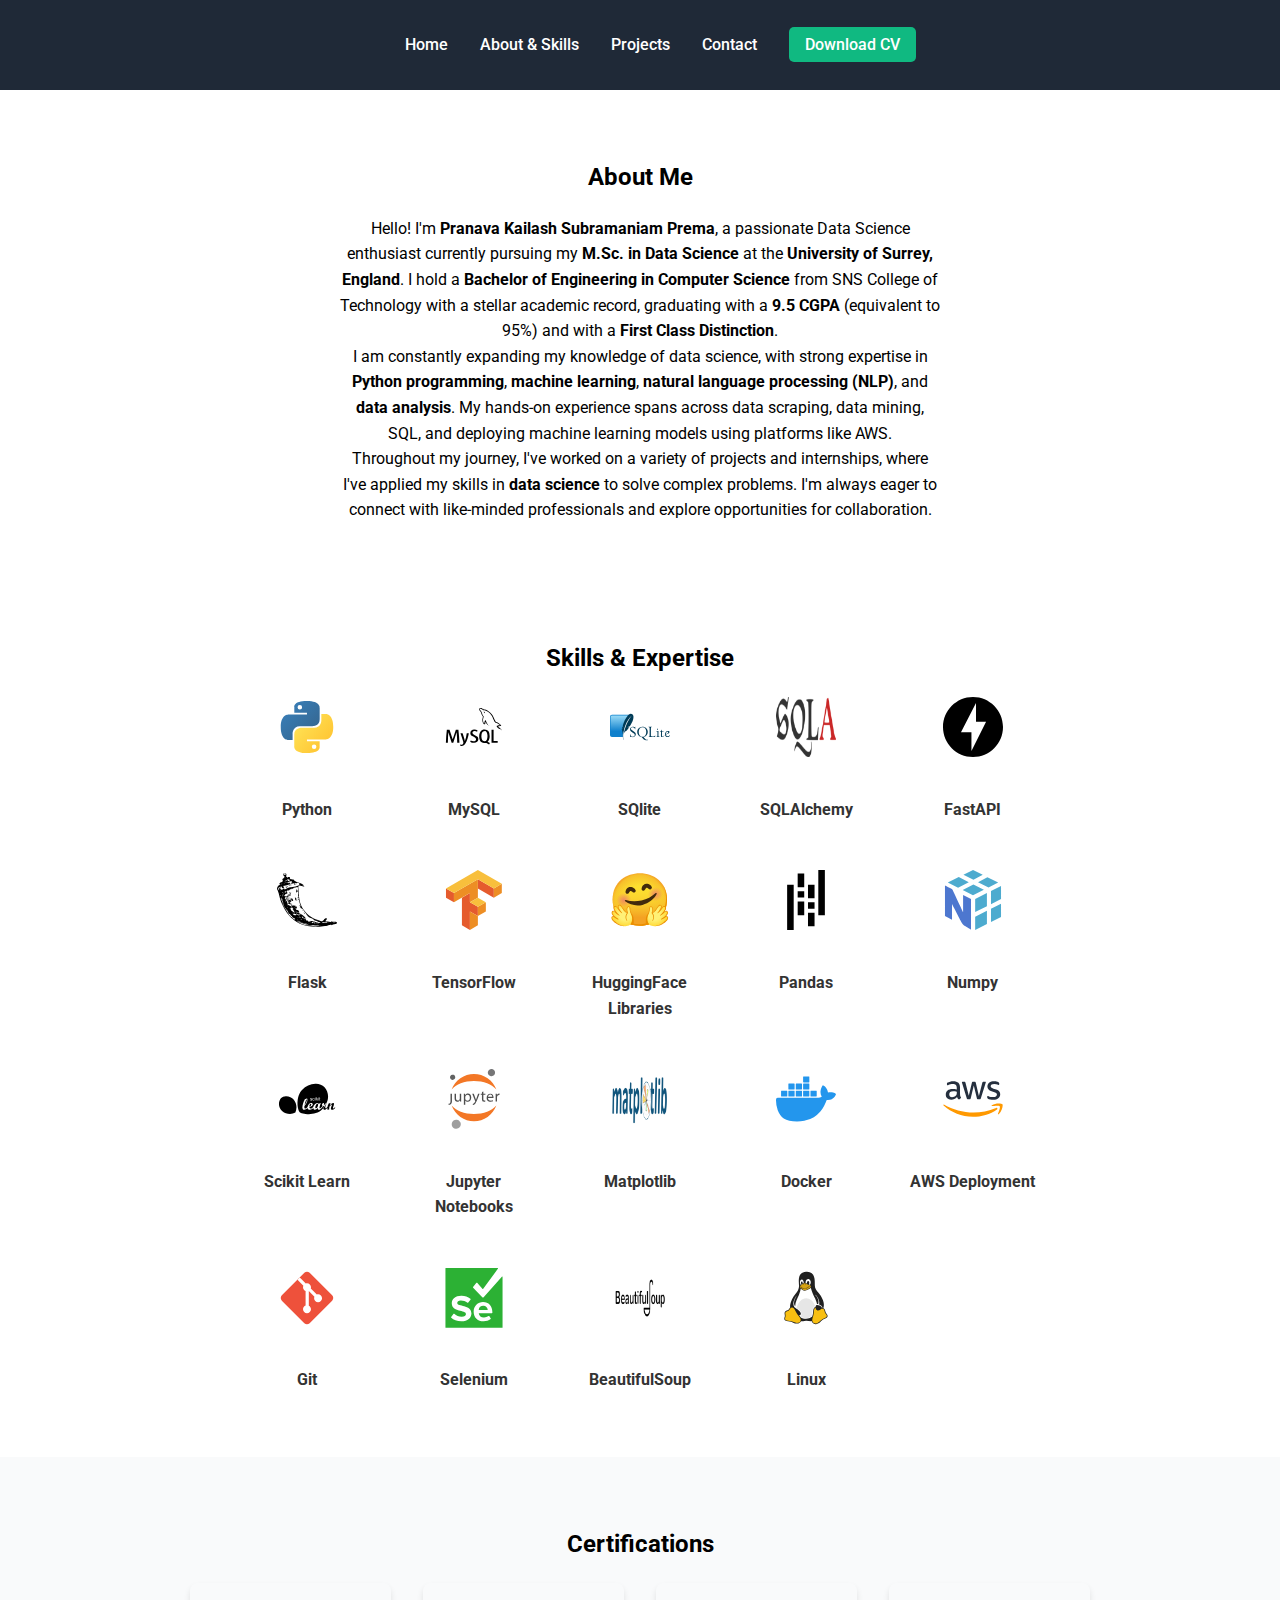
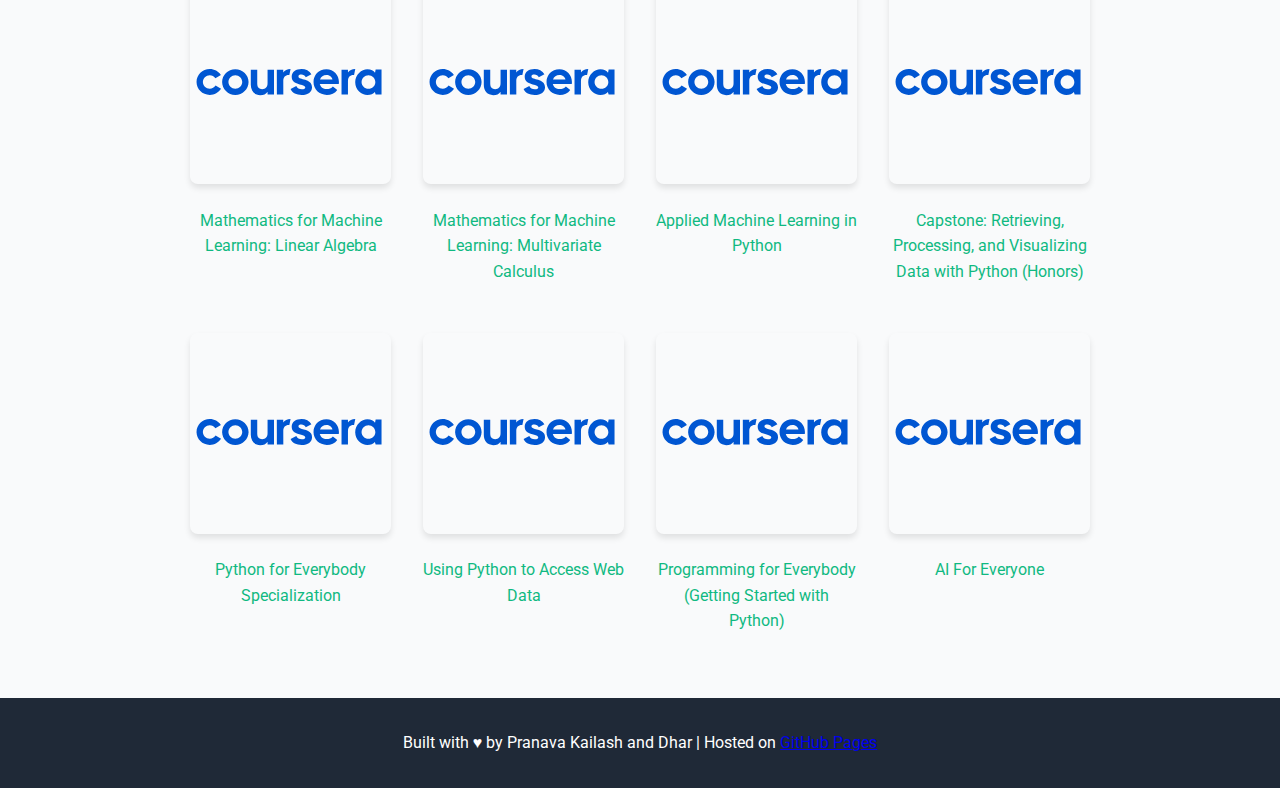
==== about.html @ 71a6b6d1 "Rework of Website" ====
<!DOCTYPE html>
<html lang="en">
<head>
  <meta charset="UTF-8">
  <meta name="viewport" content="width=device-width, initial-scale=1.0">
  <meta name="description" content="About Pranava Kailash Subramaniam Prema | Data Science Portfolio">
  <title>About | Pranava Kailash Subramaniam Prema</title>
  <link rel="stylesheet" href="assets/css/style.css">
  <link href="https://fonts.googleapis.com/css2?family=Roboto:wght@400;500;700&display=swap" rel="stylesheet">
</head>
<body>

  <!-- Navbar -->
  <nav>
    <ul>
      <li><a href="index.html">Home</a></li>
      <li><a href="about.html">About & Skills</a></li>
      <li><a href="projects.html">Projects</a></li>
      <li><a href="contact.html">Contact</a></li>
      <li><a href="docs/Pranava_Kailash_CV.pdf" class="btn" download>Download CV</a></li>
    </ul>
  </nav>

  <!-- About Section -->
  <section id="about" class="about">
    <h2>About Me</h2>
    <div class="bio">
      <p>
        Hello! I'm <strong>Pranava Kailash Subramaniam Prema</strong>, a passionate Data Science enthusiast currently pursuing my <strong>M.Sc. in Data Science</strong> at the <strong>University of Surrey, England</strong>. I hold a <strong>Bachelor of Engineering in Computer Science</strong> from SNS College of Technology with a stellar academic record, graduating with a <strong>9.5 CGPA</strong> (equivalent to 95%) and with a <strong>First Class Distinction</strong>.
      </p>
      <p>
        I am constantly expanding my knowledge of data science, with strong expertise in <strong>Python programming</strong>, <strong>machine learning</strong>, <strong>natural language processing (NLP)</strong>, and <strong>data analysis</strong>. My hands-on experience spans across data scraping, data mining, SQL, and deploying machine learning models using platforms like AWS.
      </p>
      <p>
        Throughout my journey, I've worked on a variety of projects and internships, where I've applied my skills in <strong>data science</strong> to solve complex problems. I'm always eager to connect with like-minded professionals and explore opportunities for collaboration.
      </p>
    </div>
  </section>

  <!-- Skills Section -->
  <section id="skills" class="skills">
    <h2>Skills & Expertise</h2>
    <div class="skills-grid">
  
      <!-- Languages -->
      <div class="skill">
        <img src="assets/images/python-logo.svg" alt="Python">
        <p>Python</p>
      </div>
  
      <!-- Databases -->
      <div class="skill">
        <img src="assets/images/sql-logo.svg" alt="MySQL">
        <p>MySQL</p>
      </div>
      <div class="skill">
        <img src="assets/images/sqlite-logo.svg" alt="SQlite">
        <p>SQlite</p>
      </div>
      <div class="skill">
        <img src="assets/images/sqlalchemy-logo.png" alt="sqlalchemy-logo">
        <p>SQLAlchemy</p>
      </div>
  
      <!-- Front-End & Full-Stack Frameworks -->
      <div class="skill">
        <img src="assets/images/fastapi-logo.svg" alt="FastAPI">
        <p>FastAPI</p>
      </div>
      <div class="skill">
        <img src="assets/images/flask-logo.svg" alt="Flask">
        <p>Flask</p>
      </div>
  
      <!-- Machine Learning & Data Science -->
      <div class="skill">
        <img src="assets/images/tensorflow-logo.svg" alt="TensorFlow">
        <p>TensorFlow</p>
      </div>
      <div class="skill">
        <img src="assets/images/hugging-face-logo.svg" alt="HuggingFace">
        <p>HuggingFace Libraries</p>
      </div>
      <div class="skill">
        <img src="assets/images/pandas-logo.svg" alt="Pandas">
        <p>Pandas</p>
      </div>
      <div class="skill">
        <img src="assets/images/numpy-logo.svg" alt="Numpy">
        <p>Numpy</p>
      </div>
      <div class="skill">
        <img src="assets/images/scikitlearn-logo.svg" alt="scikitlearn-logo">
        <p>Scikit Learn</p>
      </div>
      <div class="skill">
        <img src="assets/images/jupyter-logo.svg" alt="Jupyter Notebooks">
        <p>Jupyter Notebooks</p>
      </div>
      <div class="skill">
        <img src="assets/images/matplot-logo.png" alt="Matplot">
        <p>Matplotlib</p>
      </div>
  
      <!-- DevOps & Cloud -->
      <div class="skill">
        <img src="assets/images/docker-logo.svg" alt="Docker">
        <p>Docker</p>
      </div>
      <div class="skill">
        <img src="assets/images/aws-logo.svg" alt="AWS Deployment">
        <p>AWS Deployment</p>
      </div>
      <div class="skill">
        <img src="assets/images/git-logo.svg" alt="Git">
        <p>Git</p>
      </div>
  
      <!-- Web Scraping & Automation -->
      <div class="skill">
        <img src="assets/images/selenium-logo.svg" alt="Selenium">
        <p>Selenium</p>
      </div>
      <div class="skill">
        <img src="assets/images/bs-logo.png" alt="BeautifulSoup">
        <p>BeautifulSoup</p>
      </div>
      
      <!-- System Administration -->
      <div class="skill">
        <img src="assets/images/linux-logo.svg" alt="Linux">
        <p>Linux</p>
      </div>
  
    </div>
  </section>
  

  <!-- Certifications Section -->
  <section id="certifications" class="certifications">
    <h2>Certifications</h2>
    <div class="certificates-grid">
      <div class="certificate">
        <img src="assets/images/coursera-logo.svg" alt="Coursera">
        <p><a href="https://www.coursera.org/account/accomplishments/certificate/3JVNKNP4TSUV" target="_blank">Mathematics for Machine Learning: Linear Algebra</a></p>
      </div>
      <div class="certificate">
        <img src="assets/images/coursera-logo.svg" alt="Coursera">
        <p><a href="https://www.coursera.org/account/accomplishments/certificate/JYFUVM4QVC7R" target="_blank">Mathematics for Machine Learning: Multivariate Calculus</a></p>
      </div>
      <div class="certificate">
        <img src="assets/images/coursera-logo.svg" alt="Coursera">
        <p><a href="https://www.coursera.org/account/accomplishments/certificate/JJ88ABP6T47W" target="_blank">Applied Machine Learning in Python</a></p>
      </div>
      <div class="certificate">
        <img src="assets/images/coursera-logo.svg" alt="Coursera">
        <p><a href="https://www.coursera.org/account/accomplishments/certificate/2F7UGEESR243" target="_blank">Capstone: Retrieving, Processing, and Visualizing Data with Python (Honors)</a></p>
      </div>
      <div class="certificate">
        <img src="assets/images/coursera-logo.svg" alt="Coursera">
        <p><a href="https://www.coursera.org/account/accomplishments/certificate/2GM77UL9MKPQ" target="_blank">Python for Everybody Specialization</a></p>
      </div>
      <div class="certificate">
        <img src="assets/images/coursera-logo.svg" alt="Coursera">
        <p><a href="https://www.coursera.org/account/accomplishments/certificate/U93T3ADRW2PY" target="_blank">Using Python to Access Web Data</a></p>
      </div>
      <div class="certificate">
        <img src="assets/images/coursera-logo.svg" alt="Coursera">
        <p><a href="https://www.coursera.org/account/accomplishments/certificate/TKMPP6FZCB6H" target="_blank">Programming for Everybody (Getting Started with Python)</a></p>
      </div>
      <div class="certificate">
        <img src="assets/images/coursera-logo.svg" alt="Coursera">
        <p><a href="https://www.coursera.org/account/accomplishments/certificate/QDUBH4W4UQMU" target="_blank">AI For Everyone</a></p>
      </div>
      <!-- Add more certifications as needed -->
    </div>
  </section>

  <!-- Footer -->
  <footer>
    <p>Built with ♥ by Pranava Kailash and Dhar | Hosted on <a href="https://github.com/Pranava-Kailash/Pranava-Kailash.github.io" target="_blank">GitHub Pages</a></p>
  </footer>

</body>
</html>
---- assets/css/style.css ----
/* Global Styles */
body {
  font-family: 'Roboto', sans-serif;
  margin: 0;
  padding: 0;
  box-sizing: border-box;
  line-height: 1.6;
}

nav {
  display: flex;
  justify-content: center;
  background: #1f2937;
  padding: 1rem;
}

nav ul {
  list-style: none;
  display: flex;
}

nav ul li {
  margin: 0 1rem;
}

nav ul li a {
  color: #fff;
  text-decoration: none;
  font-weight: 500;
}

.btn {
  background-color: #10b981;
  color: white;
  padding: 0.5rem 1rem;
  border: none;
  border-radius: 5px;
  text-decoration: none;
  font-size: 1rem;
  cursor: pointer;
}

.btn:hover {
  background-color: #047857;
}

/* Profile Picture Styling Specific to Home Page */
.profile-pic-large {
  width: 220px;  
  height: 220px;
  border-radius: 50%;  
  object-fit: cover;
  margin-bottom: 1rem;
  box-shadow: 0px 4px 10px rgba(0, 0, 0, 0.2); 
}

/* Hero Section Specific to Home Page */
.hero {
  position: relative;
  height: 100vh;
  display: flex;
  flex-direction: column;
  justify-content: center;
  align-items: center;
  text-align: center;
  overflow: hidden; 
}

.hero::before {
  content: '';
  position: absolute;
  top: 0;
  left: 0;
  right: 0;
  bottom: 0;
  background: url('../images/bg_image.jpg') no-repeat center center/cover;
  filter: blur(1.5px); 
  z-index: -1; 
  transform: scale(1.05); 
}

/* Profile Picture and Text Styling */
.hero-content {
  position: relative; 
  z-index: 1;
}

.profile-pic-large {
  width: 220px;
  height: 220px;
  border-radius: 50%;
  object-fit: cover;
  margin-bottom: 1rem;
  box-shadow: 0px 4px 10px rgba(0, 0, 0, 0.2);
}

.hero h1 {
  font-size: 3.5rem;
  color: whitesmoke;
  margin-bottom: 1rem;
  text-shadow: 2px 2px 10px rgba(0, 0, 0, 0.7);
}

.hero p {
  font-size: 1.7rem;
  color: #d1d5db;
  margin-bottom: 2rem;
  text-shadow: 1px 1px 6px rgba(0, 0, 0, 0.5);
}

.hero .btn {
  background-color: #10b981;
  color: white;
  padding: 0.75rem 1.5rem;
  border-radius: 5px;
  font-size: 1.1rem;
  cursor: pointer;
}

.hero .btn:hover {
  background-color: #047857;
}

.about, .projects, .contact {
  padding: 3rem 0;
  text-align: center;
}

.about p {
  max-width: 600px;
  margin: 0 auto;
}

/* Skills Section */
.skills {
  padding: 3rem 0;
  background-color: #ffffff;
  text-align: center;
}

.skills-grid {
  display: grid;
  grid-template-columns: repeat(auto-fit, minmax(120px, 1fr));
  gap: 2rem;
  max-width: 800px;
  margin: 0 auto;
}

.skill img {
  width: 60px;
  margin-bottom: 1rem;
}

.skill p {
  font-weight: bold;
  font-size: 1rem;
  color: #333;
}

/* Certifications Section */
.certifications {
  padding: 3rem 0;
  background-color: #f9fafb;
  text-align: center;
}

.certificates-grid {
  display: grid;
  grid-template-columns: repeat(auto-fit, minmax(200px, 1fr));
  gap: 2rem;
  max-width: 900px;
  margin: 0 auto;
}

.certificate img {
  width: 100%;
  height: auto;
  border-radius: 8px;
  box-shadow: 0 4px 6px rgba(0, 0, 0, 0.1);
}

.certificate p {
  margin-top: 1rem;
}

.certificate a {
  color: #10b981;
  text-decoration: none;
}

/* Project Section */
.project-grid {
  display: grid;
  grid-template-columns: repeat(auto-fit, minmax(300px, 1fr));
  gap: 2rem;
  padding: 2rem;
}

.project-card {
  background: #f3f4f6;
  padding: 1.5rem;
  border-radius: 8px;
  box-shadow: 0 4px 6px rgba(0, 0, 0, 0.1);
}

.project-card h3 {
  margin-bottom: 1rem;
}

.project-card a {
  text-decoration: none;
  color: #10b981;
  font-weight: bold;
}

/* Contact Section */
.contact {
  padding: 2rem 0; 
  text-align: center;
  background-color: #f9fafb;
}

.contact h2 {
  font-size: 2rem; 
  margin-bottom: 1rem;
}

.contact p {
  font-size: 1rem; 
  margin-bottom: 1.5rem;
  color: #555;
}

.contact form {
  max-width: 500px;
  margin: 0 auto 1.5rem auto;
  padding: 1.5rem;
  background-color: #ffffff;
  border-radius: 8px;
  box-shadow: 0 4px 6px rgba(0, 0, 0, 0.1);
}

.contact input, .contact textarea {
  width: calc(100% - 20px);
  margin-bottom: 1rem;
  padding: 0.75rem;
  border: 1px solid #d1d5db;
  border-radius: 5px;
  font-size: 1rem;
  box-sizing: border-box; 
}

.contact textarea {
  resize: vertical;
  height: 120px;
}

.contact button {
  background-color: #10b981;
  color: white;
  padding: 0.6rem 1rem;
  border: none;
  cursor: pointer;
  font-size: 1rem;
}

.contact button:hover {
  background-color: #047857;
}

.contact-info {
  margin-top: 1.5rem;
}

.contact-info p {
  font-size: 1rem;
  margin-bottom: 0.75rem;
}

.contact-info a {
  color: #10b981;
  text-decoration: none;
  font-weight: 500;
}

.contact-info a:hover {
  text-decoration: underline;
}

/* Button Styles */
.project-card .btn {
  background-color: #10b981;
  color: white; 
  padding: 0.5rem 1rem;
  border-radius: 5px;
  text-decoration: none;
  font-size: 1rem;
  font-weight: bold;
  display: inline-block;
}

.project-card .btn:hover {
  background-color: #047857;
  color: white; 
}

html, body {
  height: 100%;
  margin: 0;
  padding: 0;
  display: flex;
  flex-direction: column;
}

#contact {
  flex: 1; 
}

/* Sticky Footer */
footer {
  background-color: #1f2937;
  color: white;
  text-align: center;
  padding: 1rem 0;
  margin-top: auto; 
  width: 100%;
  position: relative;
}
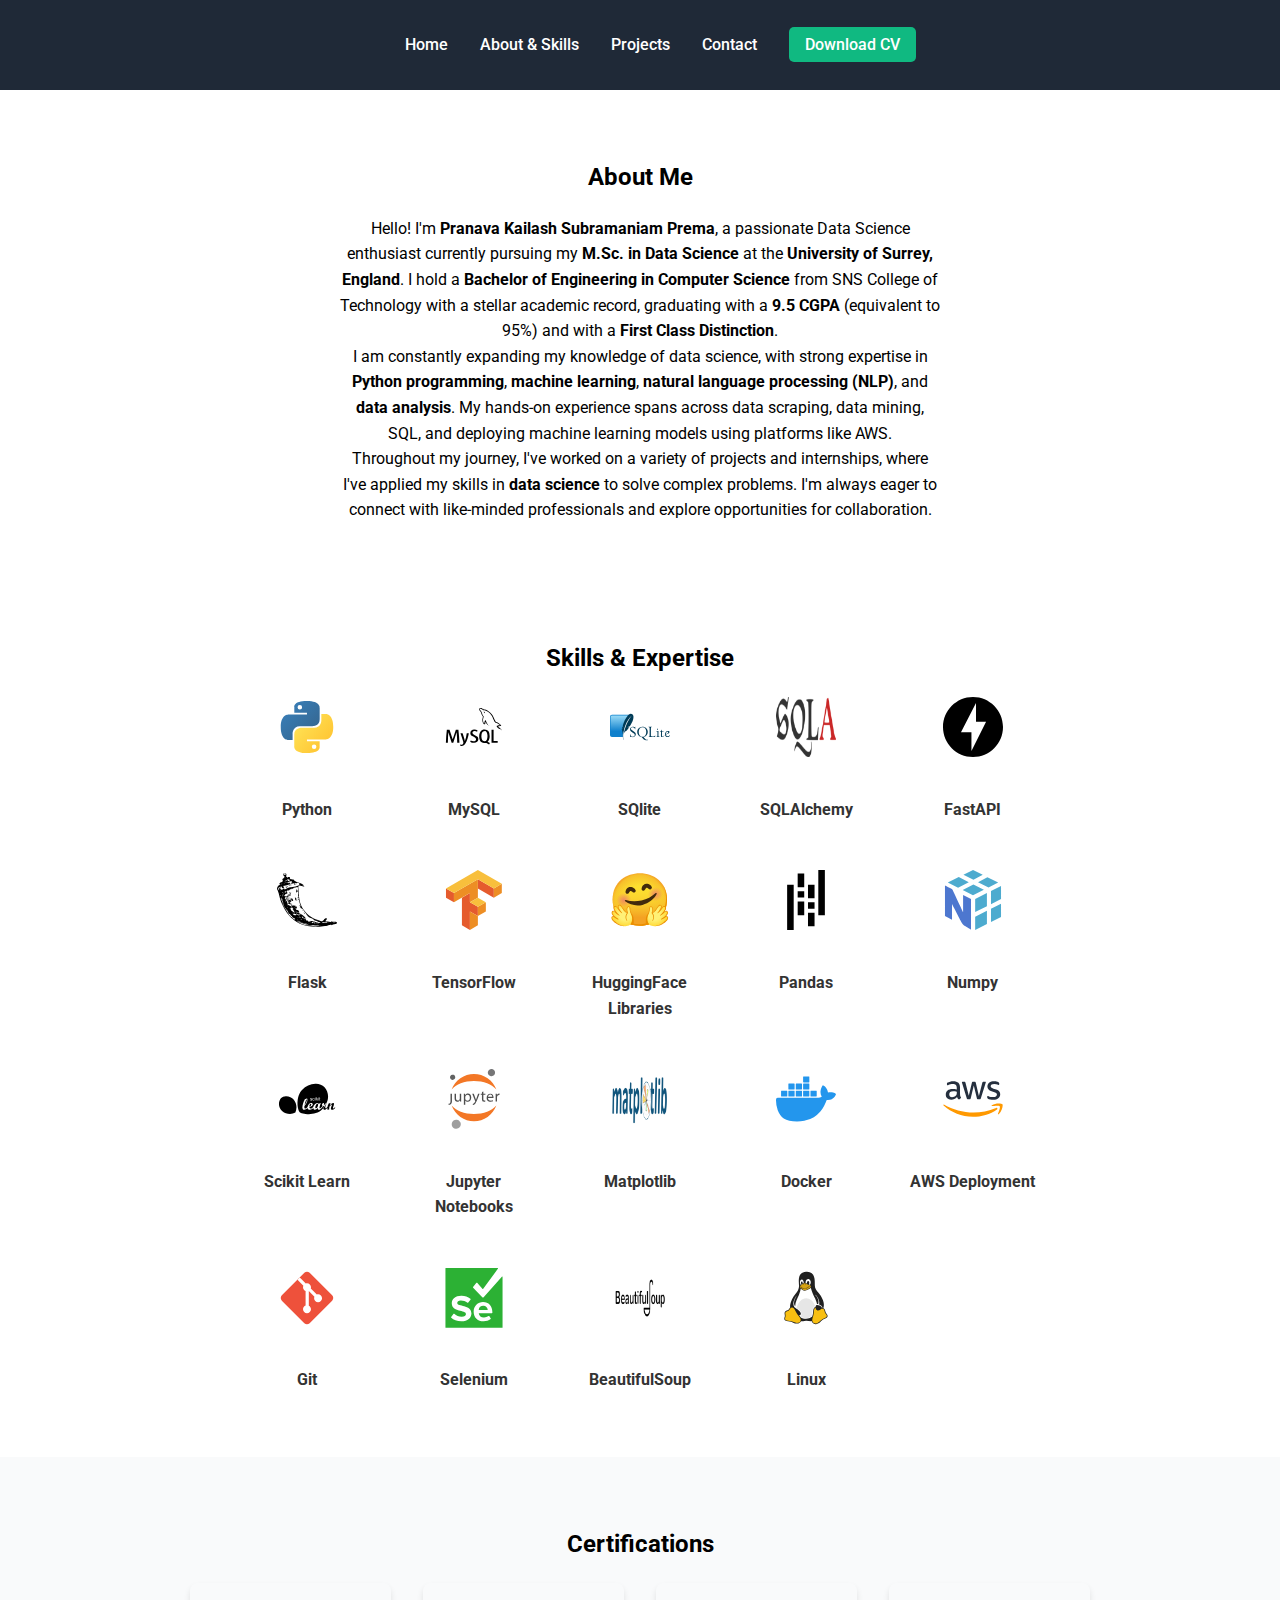
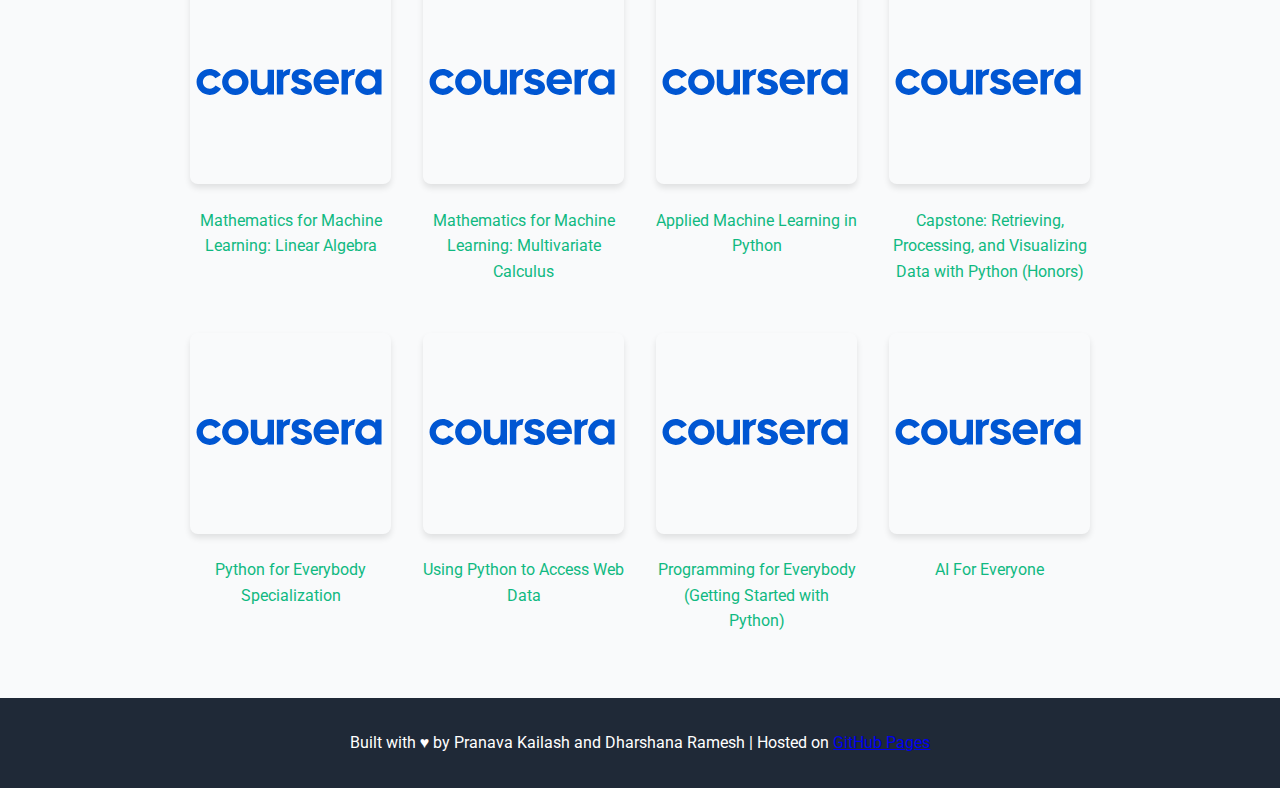
==== commit e714c895: "Footer Changes Made" ====
--- a/about.html
+++ b/about.html
@@ -178,7 +178,7 @@
 
   <!-- Footer -->
   <footer>
-    <p>Built with ♥ by Pranava Kailash and Dhar | Hosted on <a href="https://github.com/Pranava-Kailash/Pranava-Kailash.github.io" target="_blank">GitHub Pages</a></p>
+    <p>Built with ♥ by Pranava Kailash and Dharshana Ramesh | Hosted on <a href="https://github.com/Pranava-Kailash/Pranava-Kailash.github.io" target="_blank">GitHub Pages</a></p>
   </footer>
 
 </body>
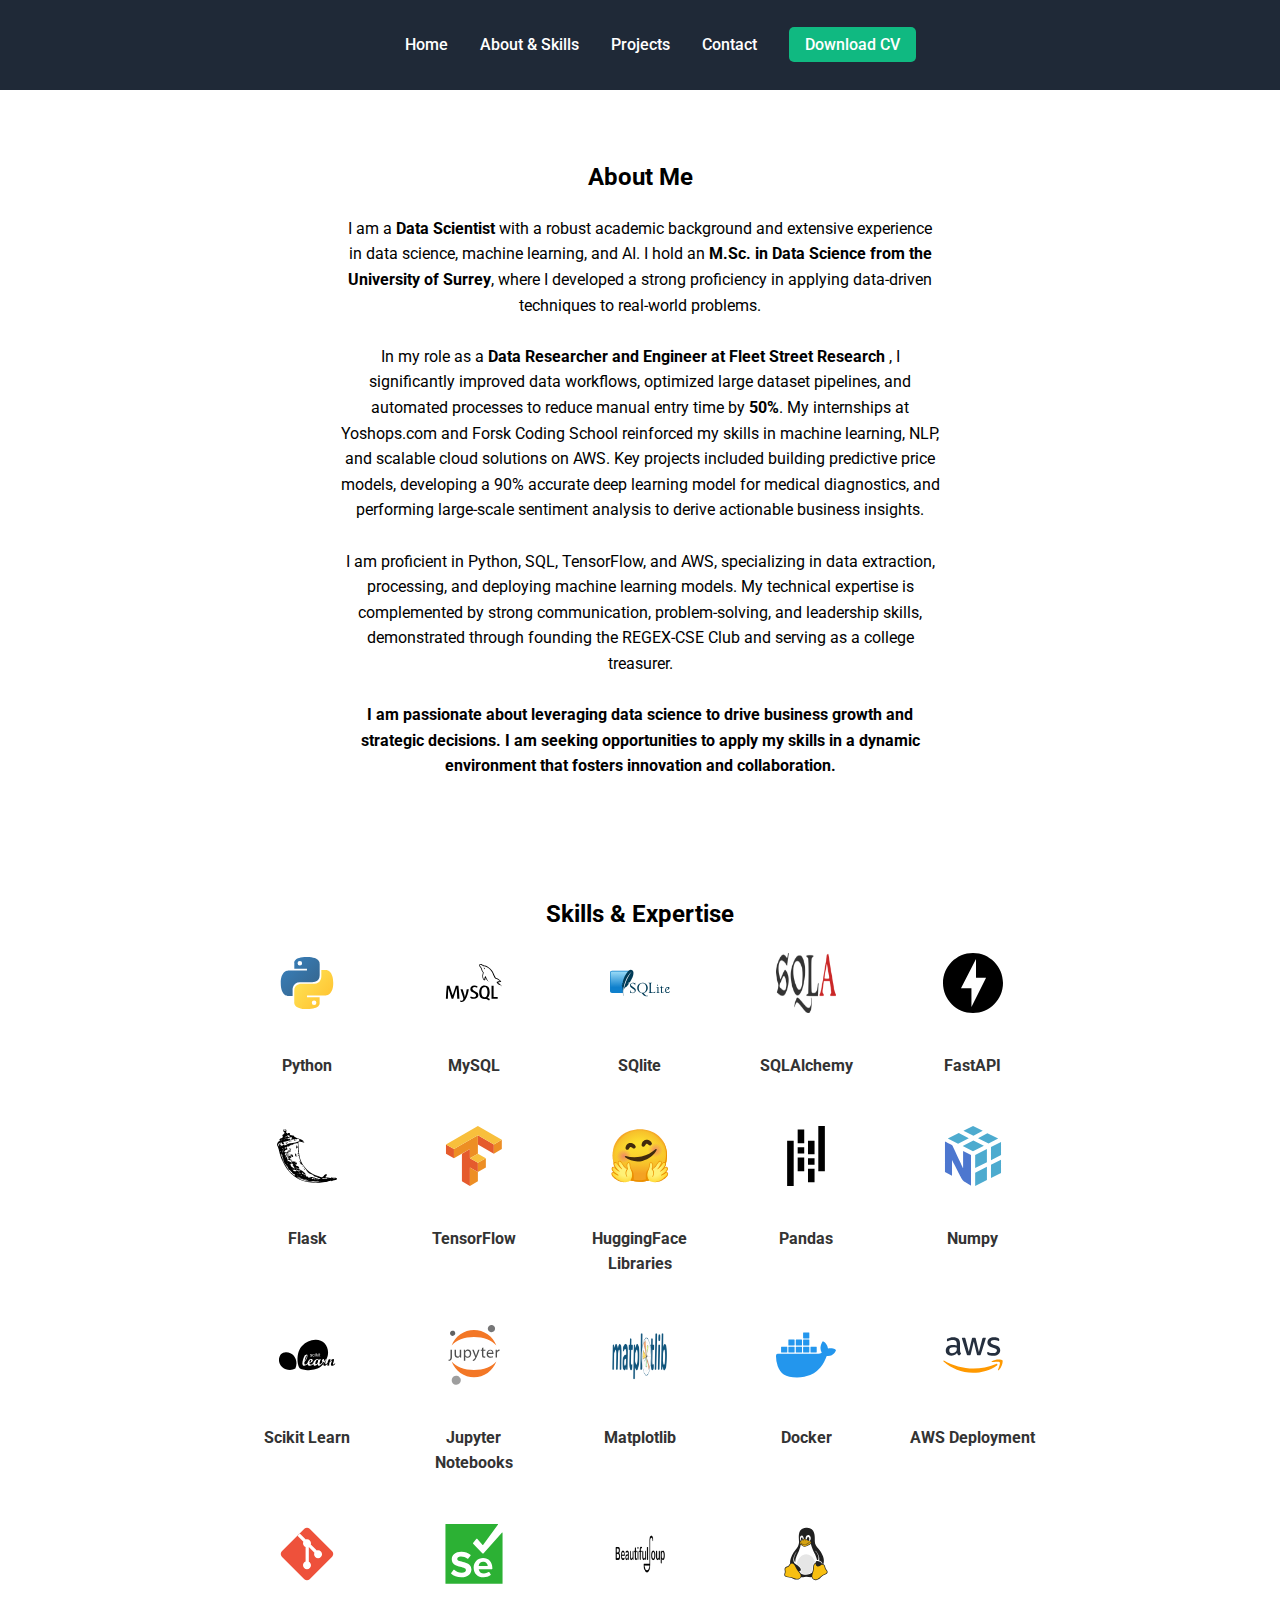
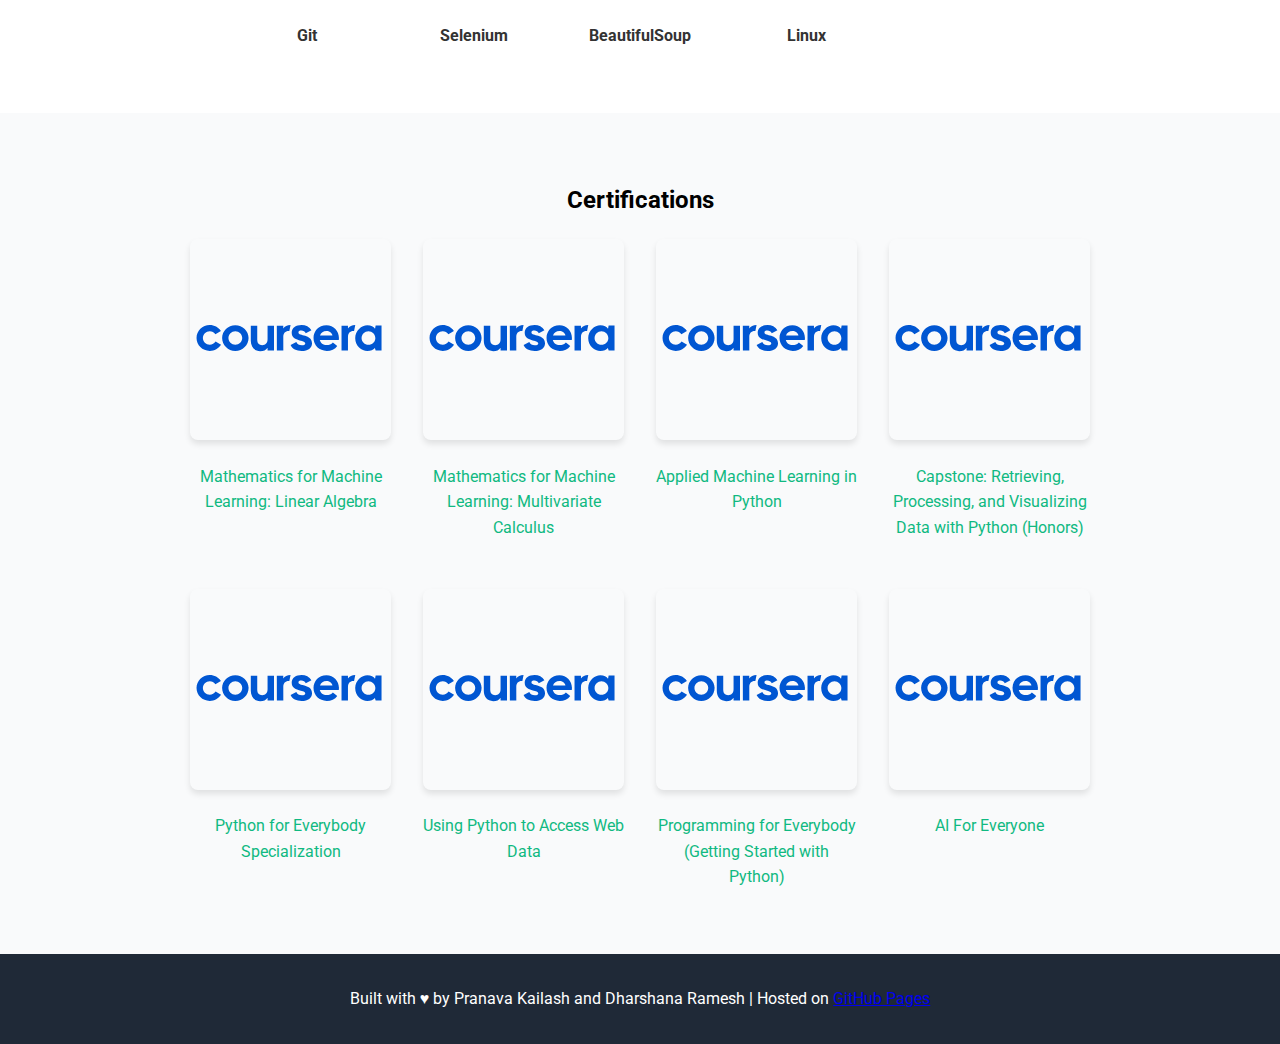
==== commit 347b3986: "Updated CV and Website" ====
--- a/about.html
+++ b/about.html
@@ -26,13 +26,19 @@
     <h2>About Me</h2>
     <div class="bio">
       <p>
-        Hello! I'm <strong>Pranava Kailash Subramaniam Prema</strong>, a passionate Data Science enthusiast currently pursuing my <strong>M.Sc. in Data Science</strong> at the <strong>University of Surrey, England</strong>. I hold a <strong>Bachelor of Engineering in Computer Science</strong> from SNS College of Technology with a stellar academic record, graduating with a <strong>9.5 CGPA</strong> (equivalent to 95%) and with a <strong>First Class Distinction</strong>.
+        I am a <strong> Data Scientist </strong>with a robust academic background and extensive experience in data science, machine learning, and AI. I hold an <strong> M.Sc. in Data Science from the University of Surrey</strong>, where I developed a strong proficiency in applying data-driven techniques to real-world problems.
       </p>
+      <br>
       <p>
-        I am constantly expanding my knowledge of data science, with strong expertise in <strong>Python programming</strong>, <strong>machine learning</strong>, <strong>natural language processing (NLP)</strong>, and <strong>data analysis</strong>. My hands-on experience spans across data scraping, data mining, SQL, and deploying machine learning models using platforms like AWS.
+        In my role as a <strong> Data Researcher and Engineer at Fleet Street Research </strong>, I significantly improved data workflows, optimized large dataset pipelines, and automated processes to reduce manual entry time by <strong>50%</strong>. My internships at Yoshops.com and Forsk Coding School reinforced my skills in machine learning, NLP, and scalable cloud solutions on AWS. Key projects included building predictive price models, developing a 90% accurate deep learning model for medical diagnostics, and performing large-scale sentiment analysis to derive actionable business insights.
       </p>
+      <br>
       <p>
-        Throughout my journey, I've worked on a variety of projects and internships, where I've applied my skills in <strong>data science</strong> to solve complex problems. I'm always eager to connect with like-minded professionals and explore opportunities for collaboration.
+        I am proficient in Python, SQL, TensorFlow, and AWS, specializing in data extraction, processing, and deploying machine learning models. My technical expertise is complemented by strong communication, problem-solving, and leadership skills, demonstrated through founding the REGEX-CSE Club and serving as a college treasurer.
+      </p>
+      <br>
+      <p>
+        <strong> I am passionate about leveraging data science to drive business growth and strategic decisions. I am seeking opportunities to apply my skills in a dynamic environment that fosters innovation and collaboration.</strong>
       </p>
     </div>
   </section>
